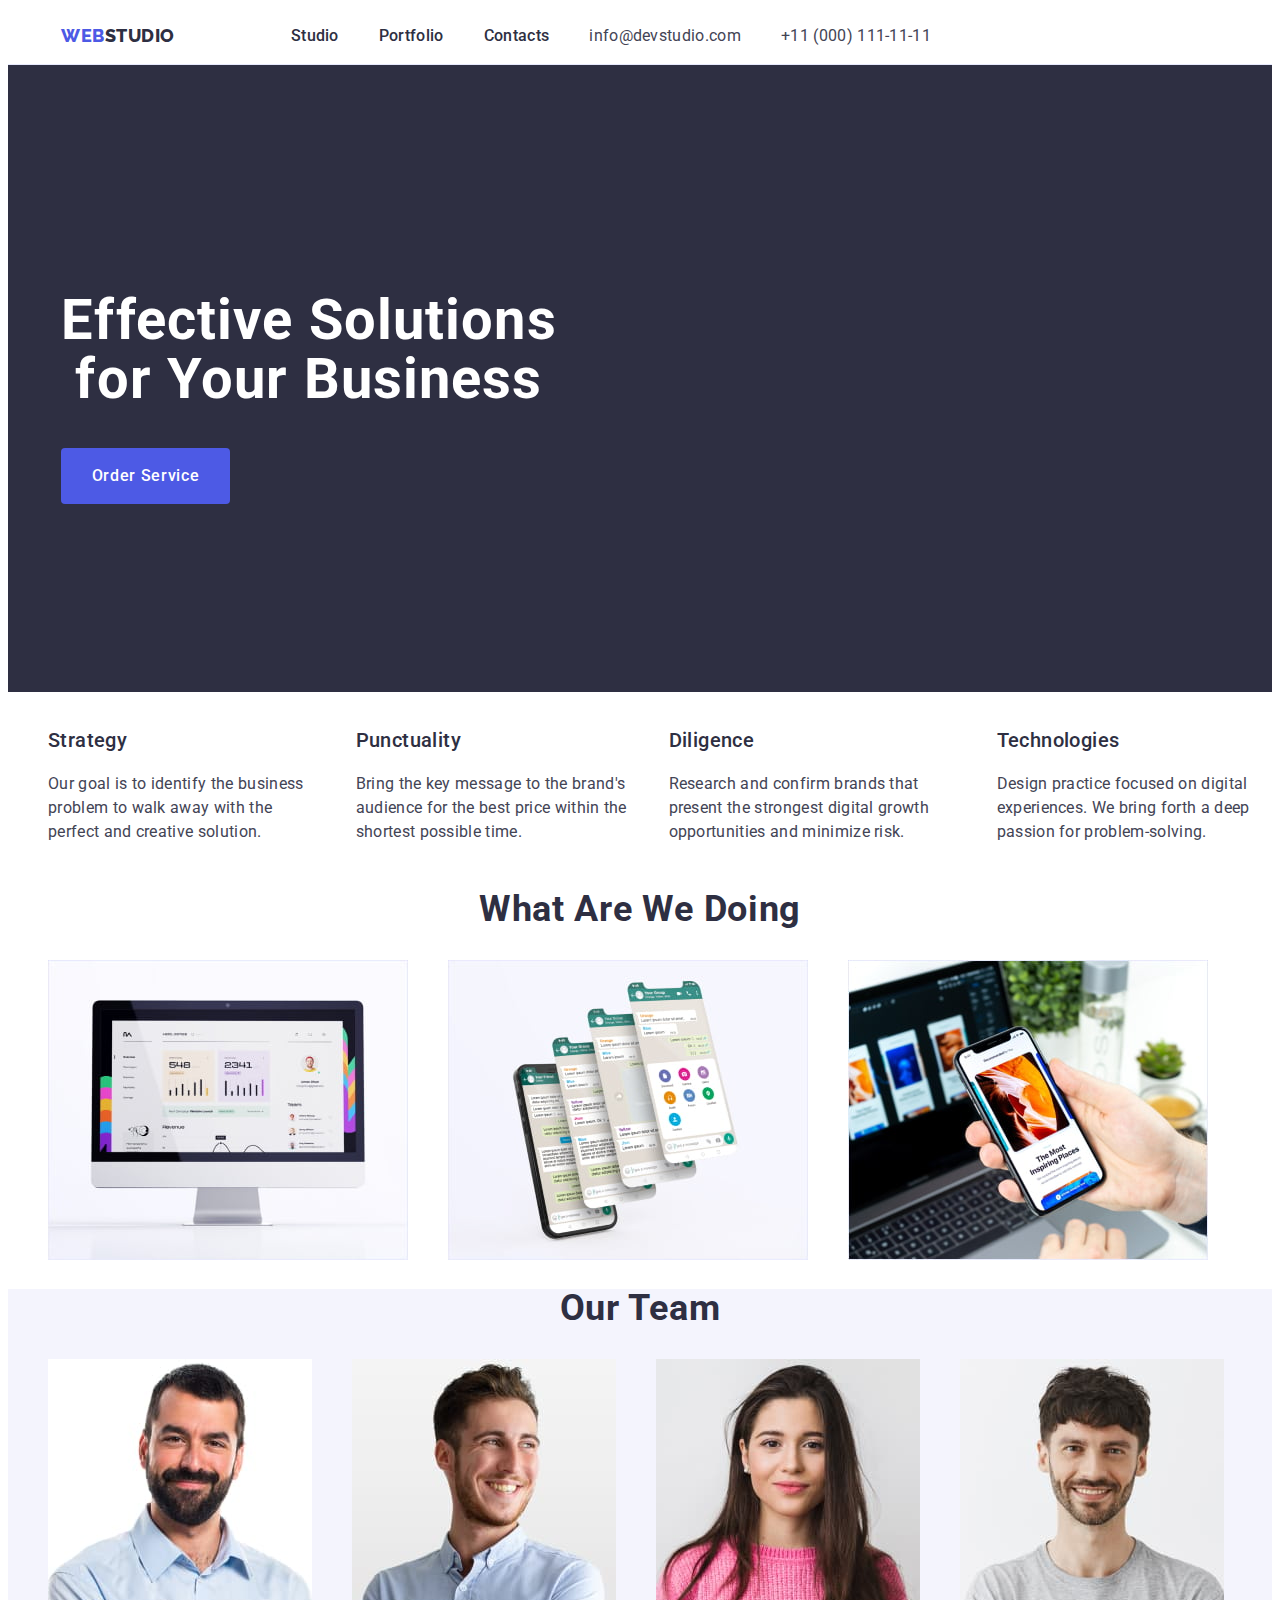
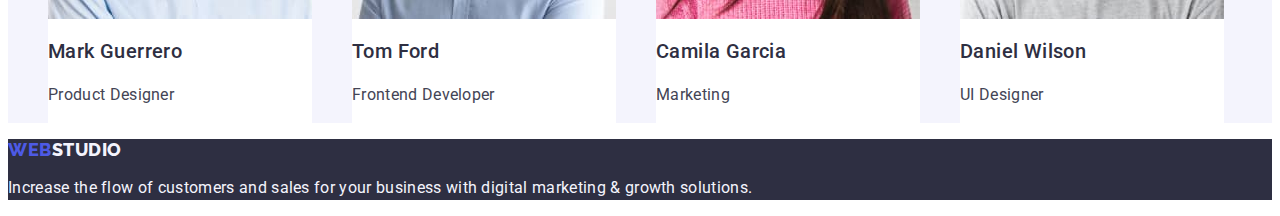
==== index.html @ 16bdab7f "styled hero section" ====
<!DOCTYPE html>
<html lang="en">
  <head>
    <meta charset="UTF-8" />
    <meta name="viewport" content="width=device-width, initial-scale=1.0" />
    <link rel="preconnect" href="https://fonts.googleapis.com" />
    <link rel="preconnect" href="https://fonts.gstatic.com" crossorigin />
    <link
      href="https://fonts.googleapis.com/css2?family=Raleway:wght@800&family=Roboto:wght@400;500;700&display=swap"
      rel="stylesheet"
    />
    <link
      rel="stylesheet"
      href="https://cdnjs.cloudflare.com/ajax/libs/modern-normalize/2.0.0/modern-normalize.min.css"
      integrity="sha512-4xo8blKMVCiXpTaLzQSLSw3KFOVPWhm/TRtuPVc4WG6kUgjH6J03IBuG7JZPkcWMxJ5huwaBpOpnwYElP/m6wg=="
      crossorigin="anonymous"
      referrerpolicy="no-referrer"
    />
    <link rel="stylesheet" href="./css/styles.css" />
    <title>WebStudio</title>
  </head>
  <body>
    <header class="header">
      <div class="nav-container container">
        <nav class="nav">
          <a class="logo link" href="./index.html"
            >Web<span class="logo-accent">Studio</span></a
          >
          <ul class="list">
            <li>
              <a class="link-nav link" href="./index.html">Studio</a>
            </li>
            <li>
              <a class="link-nav link" href="./portfolio.html">Portfolio</a>
            </li>
            <li>
              <a class="link-nav link" href="">Contacts</a>
            </li>
          </ul>
        </nav>
        <address class="contact">
          <ul class="list">
            <li>
              <a class="contacts link" href="mailto:info@devstudio.com"
                >info@devstudio.com</a
              >
            </li>
            <li>
              <a class="contacts link" href="tel:+110001111111"
                >+11 (000) 111-11-11</a
              >
            </li>
          </ul>
        </address>
      </div>
    </header>
    <main>
      <section class="hero">
        <div class="container">
          <h1 class="hero-title">Effective Solutions for Your Business</h1>
          <button type="button" class="btn">Order Service</button>
        </div>
      </section>
      <section>
        <h2 hidden>Features</h2>
        <ul class="list">
          <li>
            <h3 class="features-title">Strategy</h3>
            <p class="features-text">
              Our goal is to identify the business problem to walk away with the
              perfect and creative solution.
            </p>
          </li>
          <li>
            <h3 class="features-title">Punctuality</h3>
            <p class="features-text">
              Bring the key message to the brand's audience for the best price
              within the shortest possible time.
            </p>
          </li>
          <li>
            <h3 class="features-title">Diligence</h3>
            <p class="features-text">
              Research and confirm brands that present the strongest digital
              growth opportunities and minimize risk.
            </p>
          </li>
          <li>
            <h3 class="features-title">Technologies</h3>
            <p class="features-text">
              Design practice focused on digital experiences. We bring forth a
              deep passion for problem-solving.
            </p>
          </li>
        </ul>
      </section>
      <section>
        <h2 class="about-title">What are we doing</h2>
        <ul class="list">
          <li>
            <img
              src="./images/doings/img-1.jpg"
              alt="monitor"
              height="300"
              width="360"
            />
          </li>
          <li>
            <img
              src="./images/doings/img-2.jpg"
              alt="mobile phone and screens"
              height="300"
              width="360"
            />
          </li>
          <li>
            <img
              src="./images/doings/img-3.jpg"
              alt="mobile phone and laptop"
              height="300"
              width="360"
            />
          </li>
        </ul>
      </section>
      <section class="cards">
        <h2 class="team-title">Our Team</h2>
        <ul class="list">
          <li class="card">
            <img
              src="./images/team/team-card-1.jpg"
              alt="photo person 1"
              height="260"
              width="264"
            />
            <h3 class="card-title">Mark Guerrero</h3>
            <p class="card-text team">Product Designer</p>
          </li>
          <li class="card">
            <img
              src="./images/team/team-card-2.jpg"
              alt="photo person 2"
              height="260"
              width="264"
            />
            <h3 class="card-title">Tom Ford</h3>
            <p class="card-text team">Frontend Developer</p>
          </li>
          <li class="card">
            <img
              src="./images/team/team-card-3.jpg"
              alt="photo person 3"
              height="260"
              width="264"
            />
            <h3 class="card-title">Camila Garcia</h3>
            <p class="card-text team">Marketing</p>
          </li>
          <li class="card">
            <img
              src="./images/team/team-card-4.jpg"
              alt="photo person 4"
              height="260"
              width="264"
            />
            <h3 class="card-title">Daniel Wilson</h3>
            <p class="card-text team">UI Designer</p>
          </li>
        </ul>
      </section>
    </main>
    <footer class="foo">
      <a class="logo link" href="./index.html"
        >Web<span class="accent">Studio</span></a
      >
      <p class="foo-text">
        Increase the flow of customers and sales for your business with digital
        marketing & growth solutions.
      </p>
    </footer>
  </body>
</html>
---- css/styles.css ----
:root {
  /* Colors */
  --active-states-color: #4d5ae5;
  --pressed-state-color: #404bbf;
  --dark-color: #2e2f42;
  --success-color: #31d0aa;
  --text-color: #434455;
  --subtle-text-color: #8e8f99;
  --subtle-background-color: #e7e9fc;
  --light-background-color: #f4f4fd;
  --modal-color: #2e2f42;
  --hero-background-color: #2e2f42;
  --white-background-color: #ffffff;
  --modal-background-color: #fcfcfc;
}

body {
  font-family: "Roboto", sans-serif;
  color: var(--text-color);
  background-color: var(--white-background-color);
}

a {
  text-decoration: none;
  color: var(--text-color);
}

img {
  display: block;
}

.logo-accent {
  color: var(--hero-background-color);
}

address {
  font-style: normal;
}

address a:hover,
address a:focus {
  color: var(--active-states-color);
}

header nav .logo {
  text-transform: uppercase;
  color: var(--active-states-color);
  font-family: Raleway, sans-serif;
  font-size: 18px;
  font-weight: 800;
  line-height: 1.17;
  letter-spacing: 0.03em;
  margin-right: 76px;
}

.header {
  border-bottom: 1px solid var(--subtle-background-color);
}

.nav-container {
  display: flex;
}

.container {
  width: 1158px;
  margin: 0 auto;
  padding: 0 15px;
}

.nav {
  display: flex;
  align-items: center;
}

.list {
  list-style: none;
  display: flex;
  gap: 40px;
}

.link {
  text-decoration: none;
}

.link-nav {
  color: var(--dark-color);
  font-weight: 500;
  line-height: 1.5;
  letter-spacing: 0.02em;
  padding: 24px 0;
}

.link-nav:hover,
.link-nav:focus {
  color: var(--pressed-state-color);
}

.contacts {
  line-height: 1.5;
  letter-spacing: 0.02em;
  display: flex;
  gap: 40px;
}

.contacts:hover,
.contacts:focus {
  color: var(--pressed-state-color);
}

.hero {
  background-color: var(--dark-color);
  padding: 188px 0;
}

.hero-title {
  font-size: 56px;
  line-height: 1.07;
  text-align: center;
  letter-spacing: 0.02em;
  color: var(--white-background-color);
  max-width: 496px;
}

.btn {
  cursor: pointer;
  background-color: var(--active-states-color);
  font-family: "Roboto", sans-serif;
  font-weight: 500;
  font-size: 16px;
  letter-spacing: 0.04em;
  line-height: 1.5;
  color: var(--white-background-color);
  display: block;
  min-width: 169px;
  height: 56px;
  border: none;
  background-color: var(--active-states-color);
  border-radius: 4px;
}

.btn:hover,
.btn:focus {
  background-color: var(--pressed-state-color);
  color: var(--white-background-color);
}

.btn-secondary {
  font-family: "Roboto", sans-serif;
  font-weight: 500;
  font-size: 16px;
  line-height: 1.5;
  letter-spacing: 0.04em;
  color: var(--active-states-color);
  background-color: var(--light-background-color);
  cursor: pointer;
}
.btn-secondary:hover,
.btn-secondary:focus {
  background-color: var(--pressed-state-color);
  color: var(--white-background-color);
}

.features-title {
  font-weight: 500;
  font-size: 20px;
  line-height: 1.2;
  letter-spacing: 0.02em;
  color: var(--dark-color);
}

.features-text {
  line-height: 1.5;
  letter-spacing: 0.02em;
}

.about-title {
  font-size: 36px;
  line-height: 1.11;
  text-align: center;
  letter-spacing: 0.02em;
  text-transform: capitalize;
  color: var(--dark-color);
}

.cards {
  background-color: var(--light-background-color);
}

.team-title {
  font-size: 36px;
  line-height: 1.11;
  text-align: center;
  letter-spacing: 0.02em;
  text-transform: capitalize;
  color: var(--dark-color);
}

.card {
  background-color: var(--white-background-color);
}

.card-title {
  color: var(--dark-color);
  font-size: 20px;
  font-weight: 500;
  letter-spacing: 0.4px;
  line-height: 1.2;
}

.card-text {
  line-height: 1.2;
  letter-spacing: 0.02em;
}

.team {
  line-height: 1.5;
}

.foo {
  background-color: var(--dark-color);
}

footer a {
  font-family: "Raleway", sans-serif;
  font-weight: 800;
  font-size: 18px;
  line-height: 1.17;
  letter-spacing: 0.03em;
  color: var(--active-states-color);
  text-transform: uppercase;
}

.accent {
  color: var(--light-background-color);
}

.foo-text {
  line-height: 1.5;
  letter-spacing: 0.02em;
  color: var(--light-background-color);
}
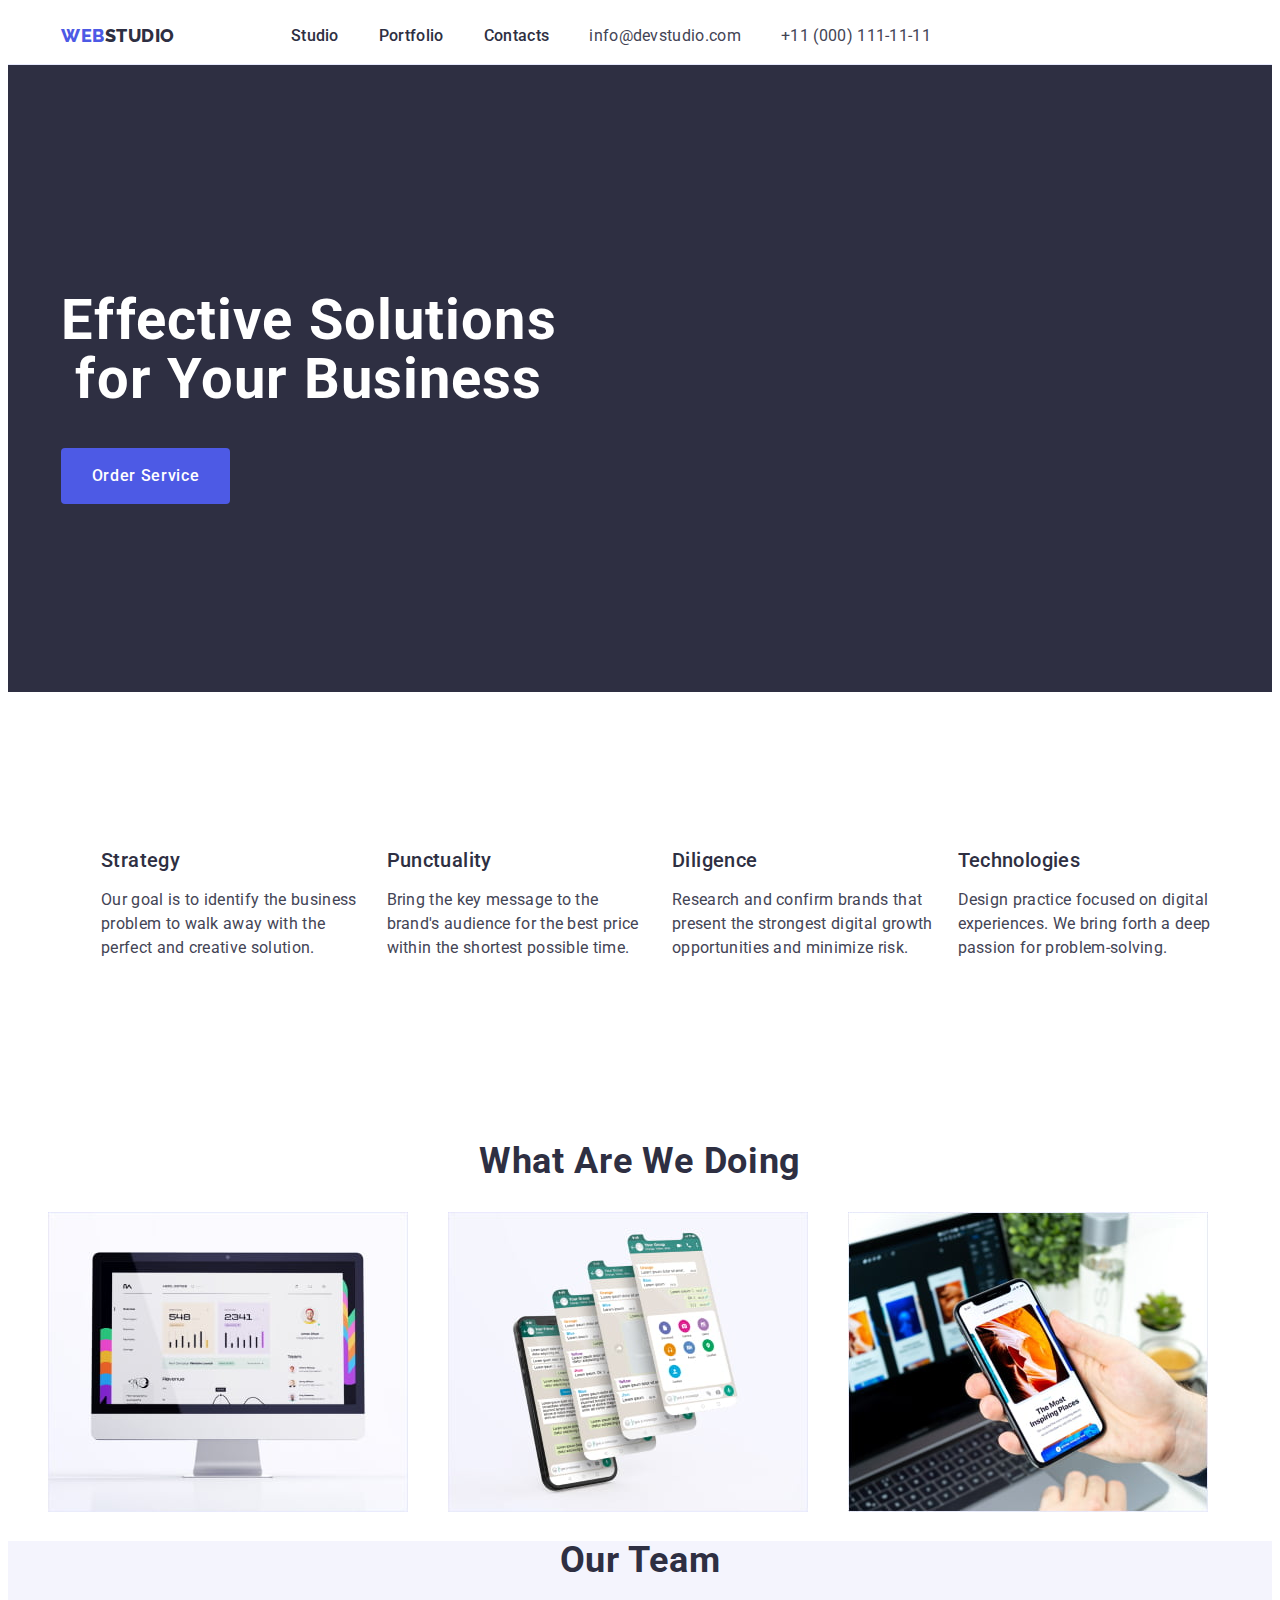
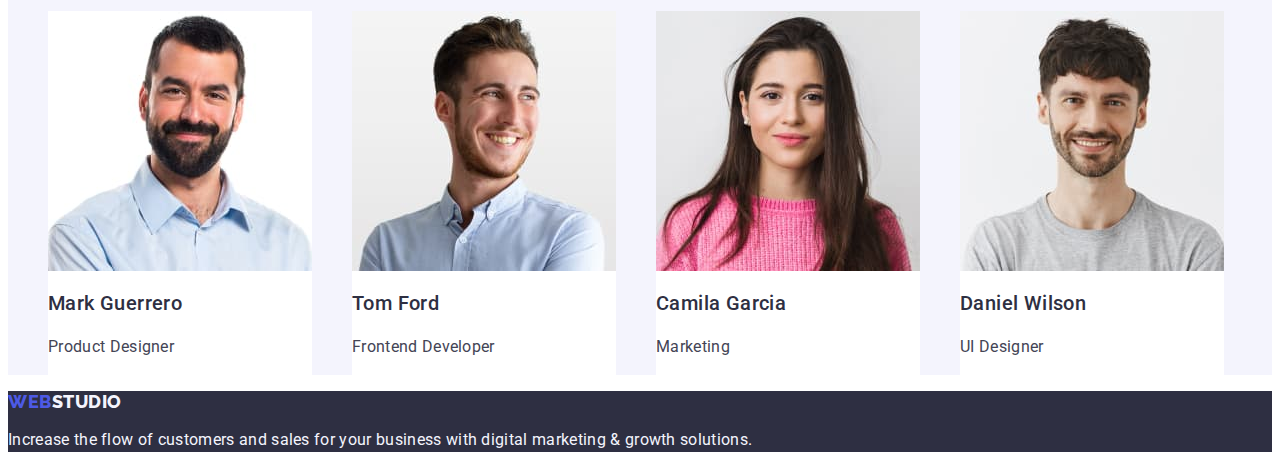
==== commit b4996daf: "styled features section" ====
--- a/index.html
+++ b/index.html
@@ -61,38 +61,40 @@
           <button type="button" class="btn">Order Service</button>
         </div>
       </section>
-      <section>
-        <h2 hidden>Features</h2>
-        <ul class="list">
-          <li>
-            <h3 class="features-title">Strategy</h3>
-            <p class="features-text">
-              Our goal is to identify the business problem to walk away with the
-              perfect and creative solution.
-            </p>
-          </li>
-          <li>
-            <h3 class="features-title">Punctuality</h3>
-            <p class="features-text">
-              Bring the key message to the brand's audience for the best price
-              within the shortest possible time.
-            </p>
-          </li>
-          <li>
-            <h3 class="features-title">Diligence</h3>
-            <p class="features-text">
-              Research and confirm brands that present the strongest digital
-              growth opportunities and minimize risk.
-            </p>
-          </li>
-          <li>
-            <h3 class="features-title">Technologies</h3>
-            <p class="features-text">
-              Design practice focused on digital experiences. We bring forth a
-              deep passion for problem-solving.
-            </p>
-          </li>
-        </ul>
+      <section class="features">
+        <div class="container">
+          <h2 class="visually-hidden">Features</h2>
+          <ul class="features-list list">
+            <li class="feature">
+              <h3 class="features-title">Strategy</h3>
+              <p class="features-text">
+                Our goal is to identify the business problem to walk away with
+                the perfect and creative solution.
+              </p>
+            </li>
+            <li class="feature">
+              <h3 class="features-title">Punctuality</h3>
+              <p class="features-text">
+                Bring the key message to the brand's audience for the best price
+                within the shortest possible time.
+              </p>
+            </li>
+            <li class="feature">
+              <h3 class="features-title">Diligence</h3>
+              <p class="features-text">
+                Research and confirm brands that present the strongest digital
+                growth opportunities and minimize risk.
+              </p>
+            </li>
+            <li class="feature">
+              <h3 class="features-title">Technologies</h3>
+              <p class="features-text">
+                Design practice focused on digital experiences. We bring forth a
+                deep passion for problem-solving.
+              </p>
+            </li>
+          </ul>
+        </div>
       </section>
       <section>
         <h2 class="about-title">What are we doing</h2>
--- a/css/styles.css
+++ b/css/styles.css
@@ -160,17 +160,43 @@
   color: var(--white-background-color);
 }
 
+.features {
+  padding: 120px 0;
+}
+
+.visually-hidden {
+  position: absolute;
+  width: 1px;
+  height: 1px;
+  margin: -1px;
+  border: 0;
+  padding: 0;
+  white-space: nowrap;
+  clip-path: inset(100%);
+  clip: rect(0 0 0 0);
+  overflow: hidden;
+}
+
 .features-title {
   font-weight: 500;
   font-size: 20px;
   line-height: 1.2;
   letter-spacing: 0.02em;
   color: var(--dark-color);
+  margin-bottom: 8px;
 }
 
 .features-text {
   line-height: 1.5;
   letter-spacing: 0.02em;
+}
+
+.features-list {
+  gap: 24px;
+}
+
+.feature {
+  width: calc((100% - 72px) / 4);
 }
 
 .about-title {
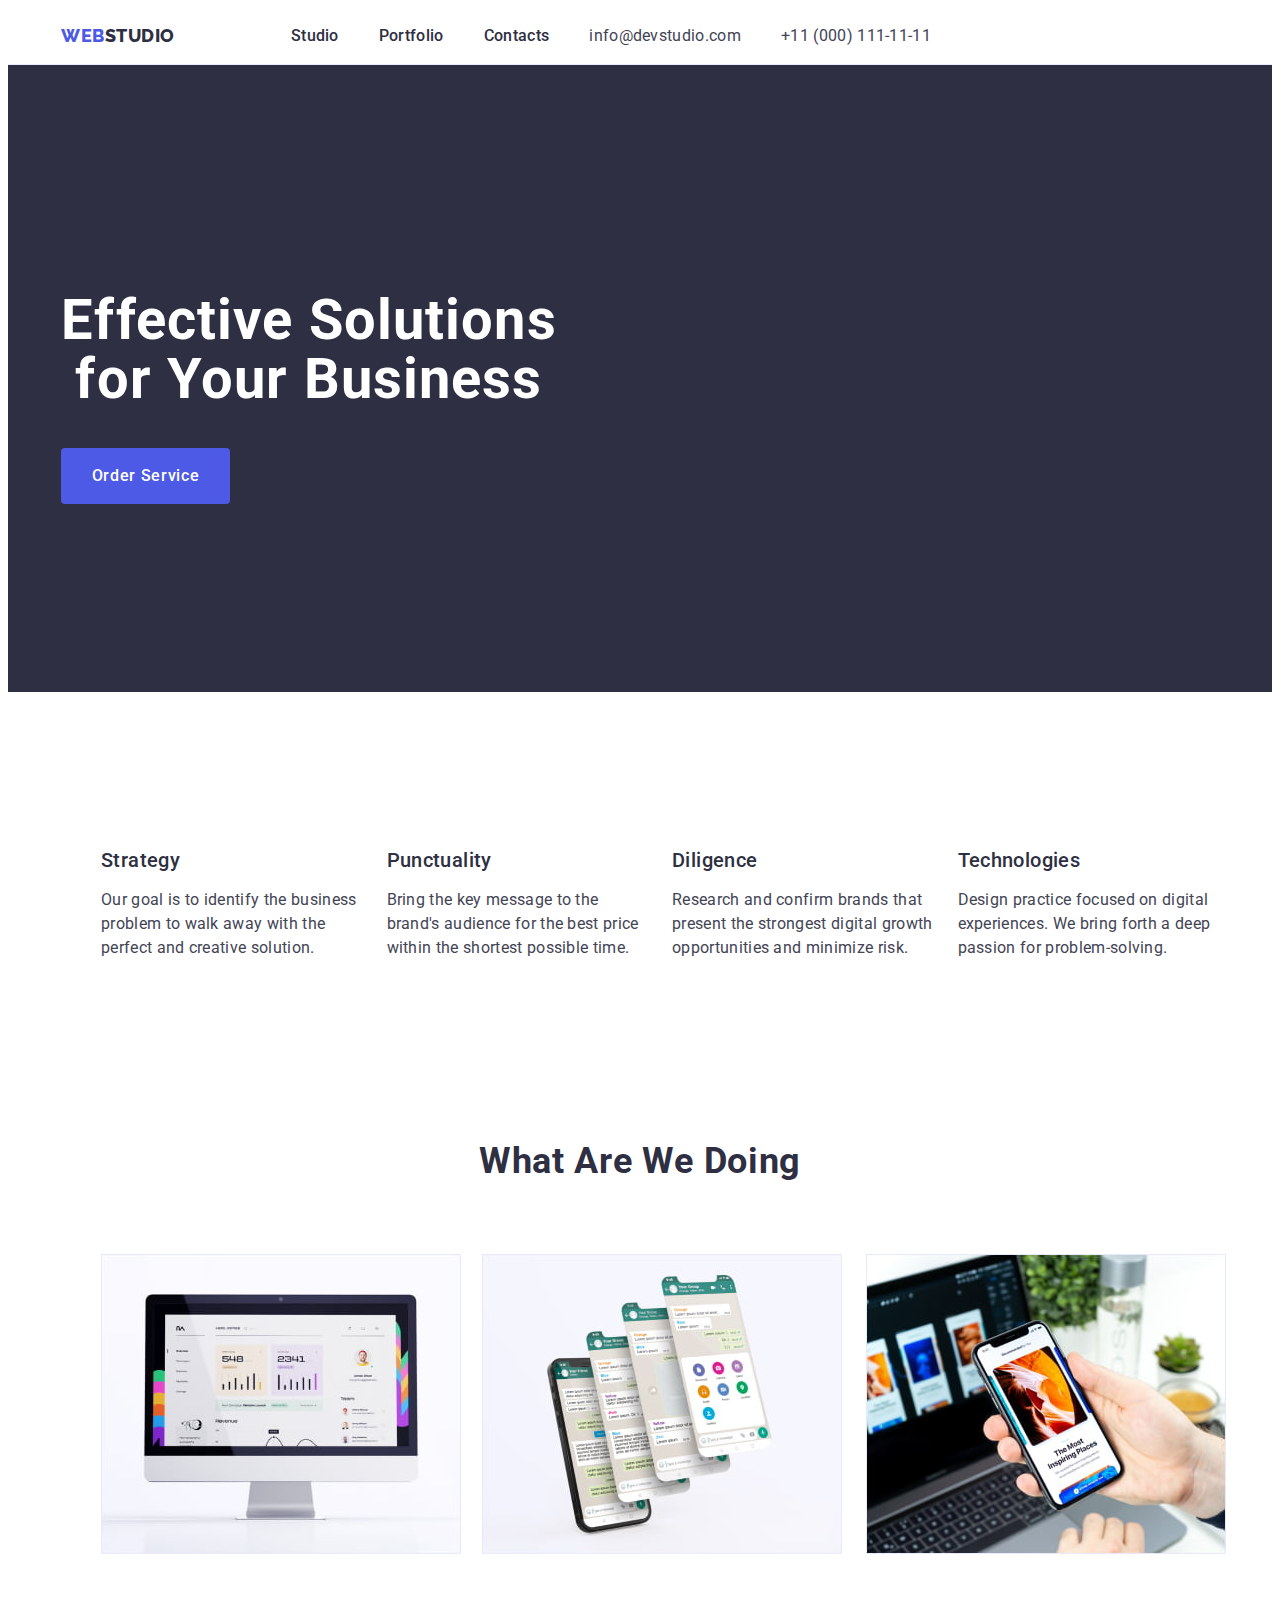
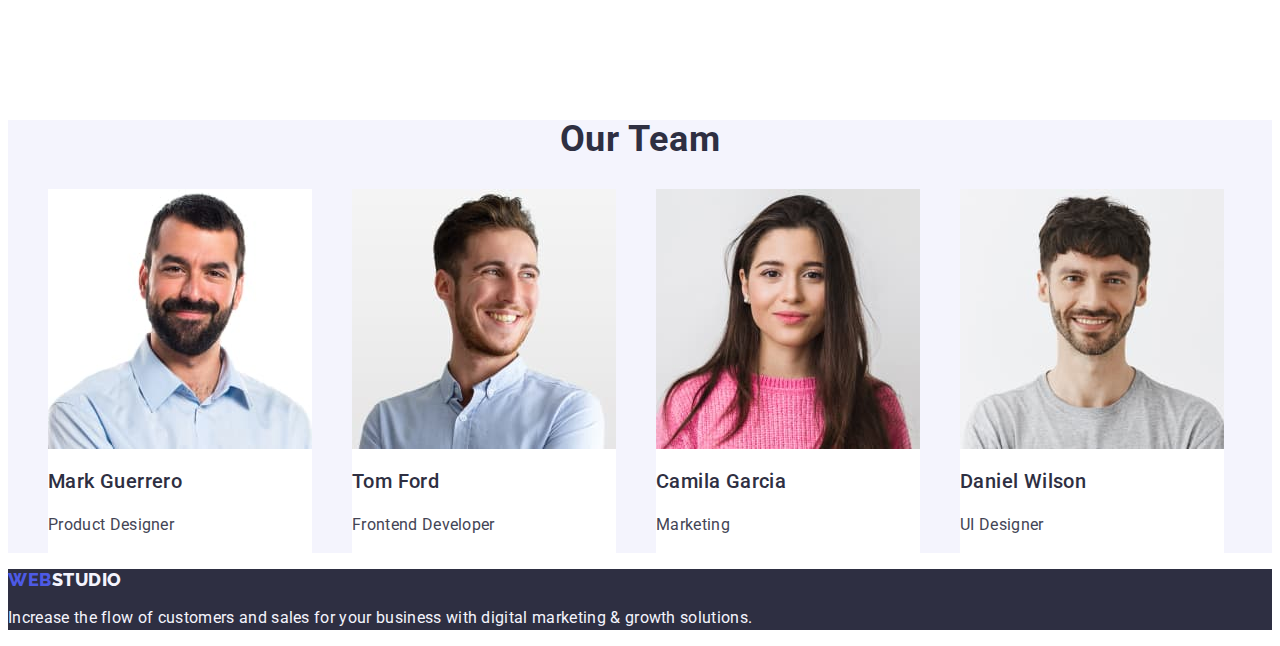
==== commit 85ea218d: "styled about section" ====
--- a/index.html
+++ b/index.html
@@ -96,34 +96,36 @@
           </ul>
         </div>
       </section>
-      <section>
-        <h2 class="about-title">What are we doing</h2>
-        <ul class="list">
-          <li>
-            <img
-              src="./images/doings/img-1.jpg"
-              alt="monitor"
-              height="300"
-              width="360"
-            />
-          </li>
-          <li>
-            <img
-              src="./images/doings/img-2.jpg"
-              alt="mobile phone and screens"
-              height="300"
-              width="360"
-            />
-          </li>
-          <li>
-            <img
-              src="./images/doings/img-3.jpg"
-              alt="mobile phone and laptop"
-              height="300"
-              width="360"
-            />
-          </li>
-        </ul>
+      <section class="about">
+        <div class="container">
+          <h2 class="about-title">What are we doing</h2>
+          <ul class="about-list list">
+            <li class="about-card">
+              <img
+                src="./images/doings/img-1.jpg"
+                alt="monitor"
+                height="300"
+                width="360"
+              />
+            </li>
+            <li>
+              <img
+                src="./images/doings/img-2.jpg"
+                alt="mobile phone and screens"
+                height="300"
+                width="360"
+              />
+            </li>
+            <li>
+              <img
+                src="./images/doings/img-3.jpg"
+                alt="mobile phone and laptop"
+                height="300"
+                width="360"
+              />
+            </li>
+          </ul>
+        </div>
       </section>
       <section class="cards">
         <h2 class="team-title">Our Team</h2>
--- a/css/styles.css
+++ b/css/styles.css
@@ -199,6 +199,10 @@
   width: calc((100% - 72px) / 4);
 }
 
+.about {
+  padding-bottom: 120px;
+}
+
 .about-title {
   font-size: 36px;
   line-height: 1.11;
@@ -206,6 +210,15 @@
   letter-spacing: 0.02em;
   text-transform: capitalize;
   color: var(--dark-color);
+  margin-bottom: 72px;
+}
+
+.about-list{
+  gap: 24px;
+}
+
+.about-card {
+  width: calc((100% - 48px) / 3);
 }
 
 .cards {
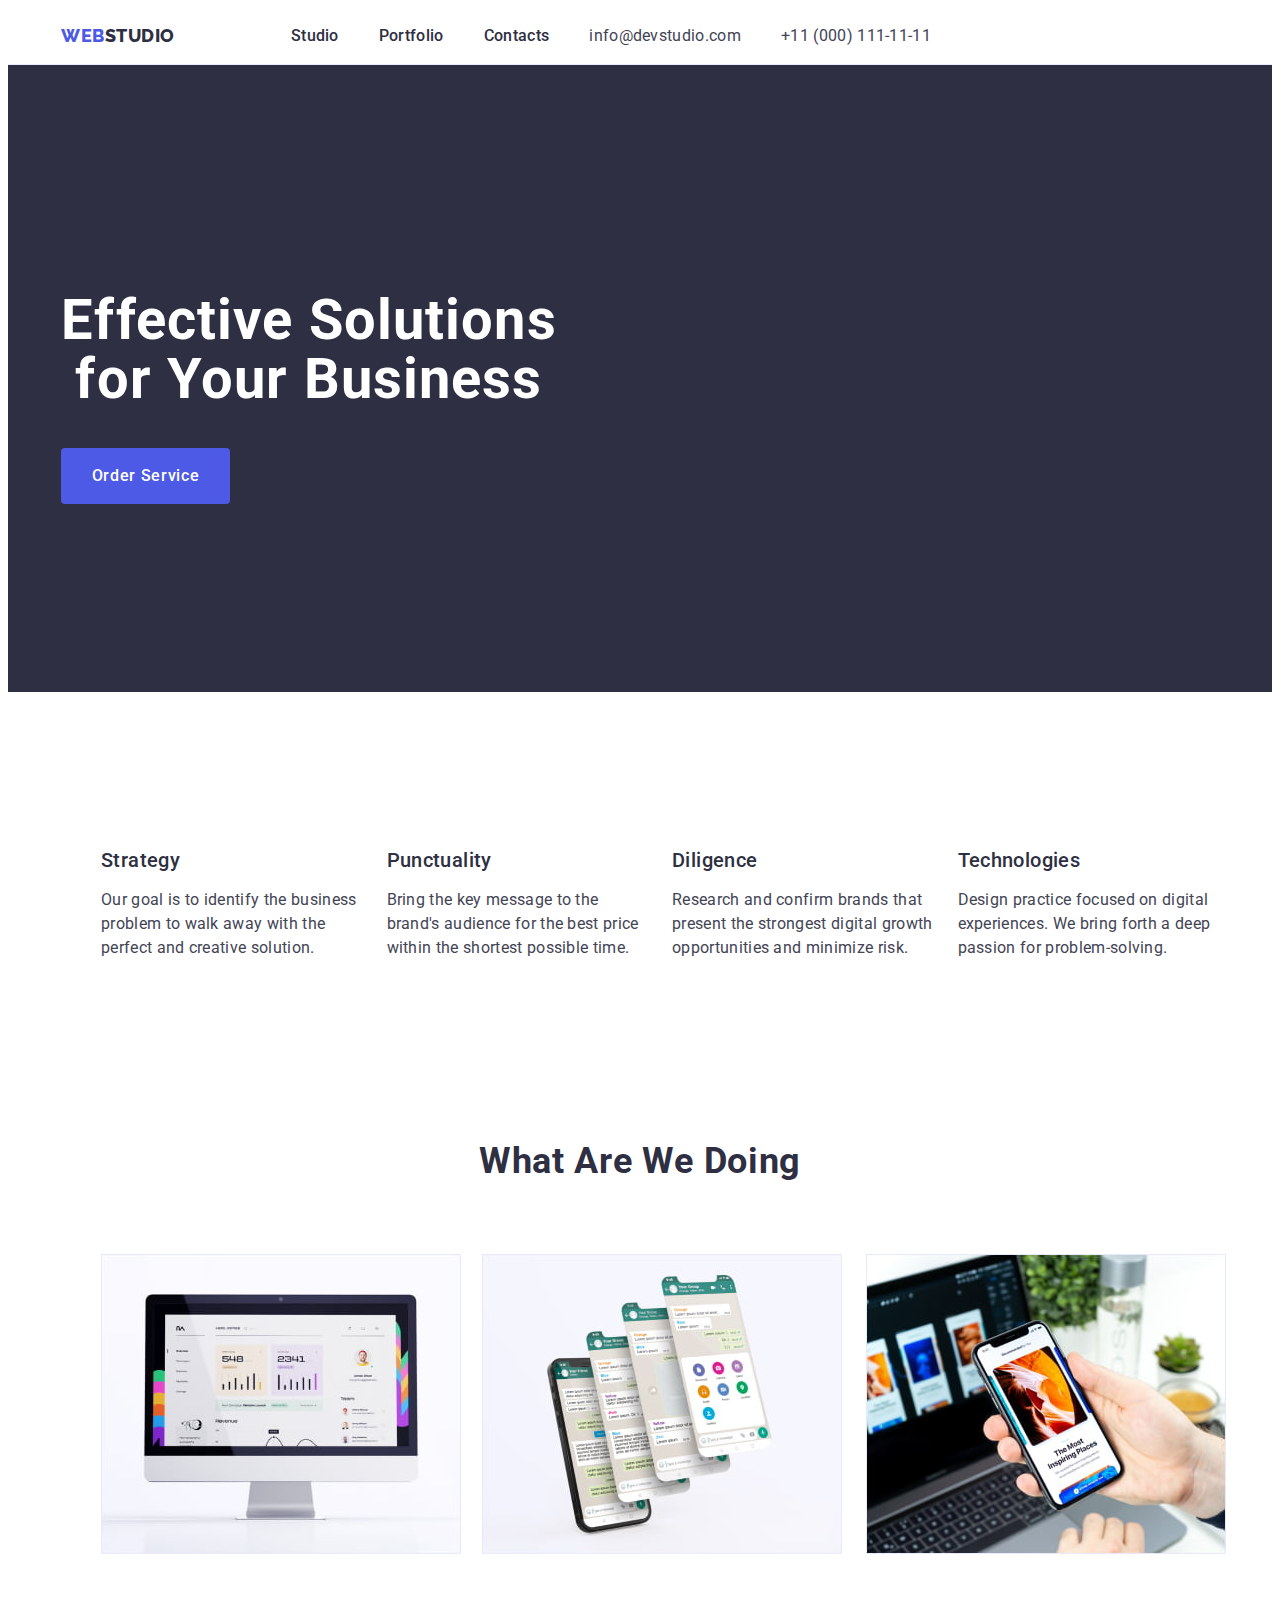
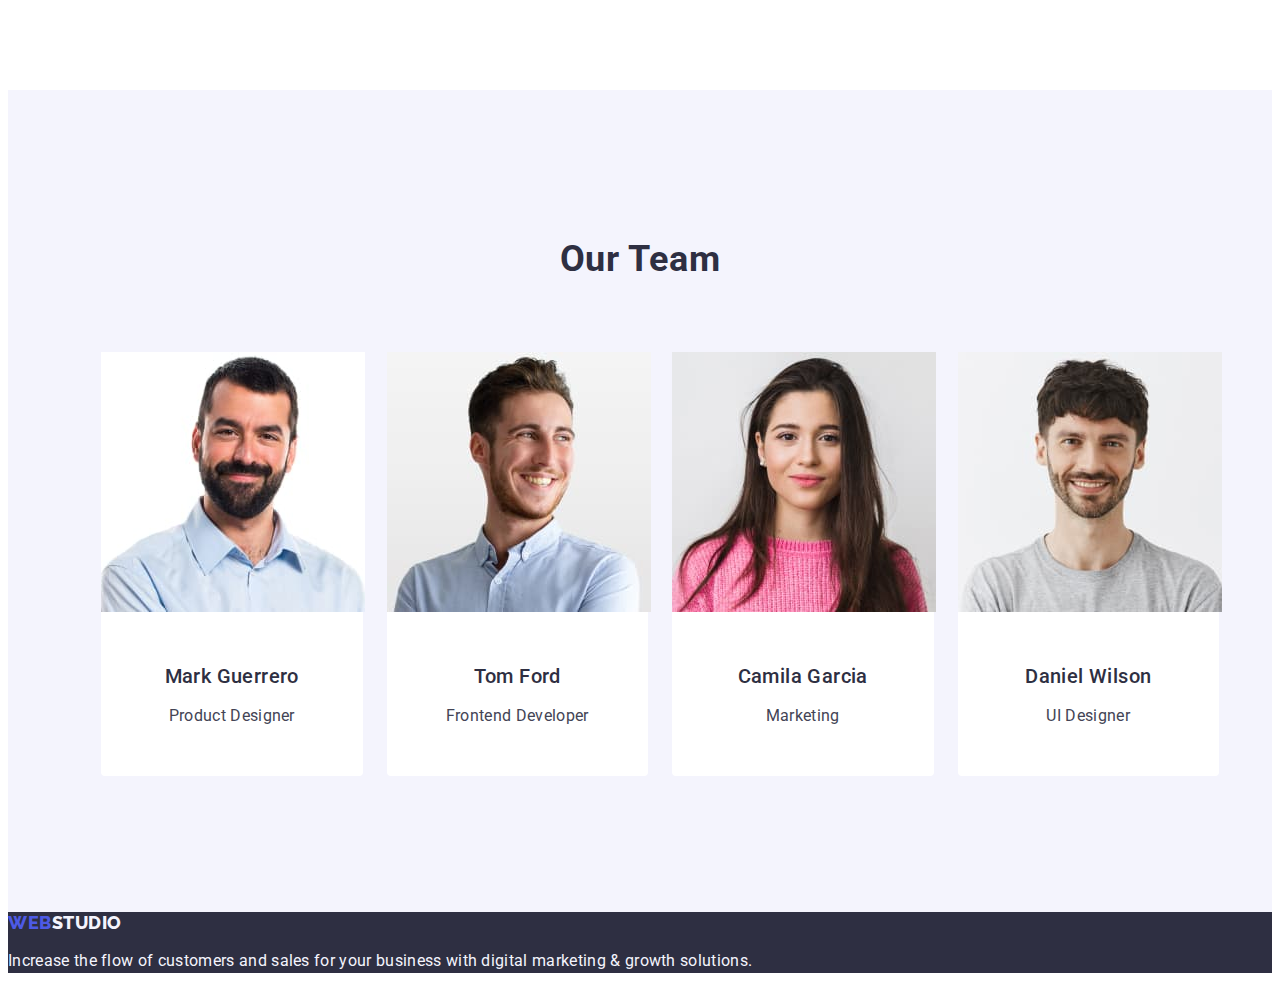
==== commit 3799ebb1: "styled team  section" ====
--- a/index.html
+++ b/index.html
@@ -128,49 +128,59 @@
         </div>
       </section>
       <section class="cards">
-        <h2 class="team-title">Our Team</h2>
-        <ul class="list">
-          <li class="card">
-            <img
-              src="./images/team/team-card-1.jpg"
-              alt="photo person 1"
-              height="260"
-              width="264"
-            />
-            <h3 class="card-title">Mark Guerrero</h3>
-            <p class="card-text team">Product Designer</p>
-          </li>
-          <li class="card">
-            <img
-              src="./images/team/team-card-2.jpg"
-              alt="photo person 2"
-              height="260"
-              width="264"
-            />
-            <h3 class="card-title">Tom Ford</h3>
-            <p class="card-text team">Frontend Developer</p>
-          </li>
-          <li class="card">
-            <img
-              src="./images/team/team-card-3.jpg"
-              alt="photo person 3"
-              height="260"
-              width="264"
-            />
-            <h3 class="card-title">Camila Garcia</h3>
-            <p class="card-text team">Marketing</p>
-          </li>
-          <li class="card">
-            <img
-              src="./images/team/team-card-4.jpg"
-              alt="photo person 4"
-              height="260"
-              width="264"
-            />
-            <h3 class="card-title">Daniel Wilson</h3>
-            <p class="card-text team">UI Designer</p>
-          </li>
-        </ul>
+        <div class="container">
+          <h2 class="team-title">Our Team</h2>
+          <ul class="team-list list">
+            <li class="card">
+              <img
+                src="./images/team/team-card-1.jpg"
+                alt="photo person 1"
+                height="260"
+                width="264"
+              />
+              <div class="card-data">
+                <h3 class="card-title">Mark Guerrero</h3>
+                <p class="card-text team">Product Designer</p>
+              </div>
+            </li>
+            <li class="card">
+              <img
+                src="./images/team/team-card-2.jpg"
+                alt="photo person 2"
+                height="260"
+                width="264"
+              />
+              <div class="card-data">
+                <h3 class="card-title">Tom Ford</h3>
+                <p class="card-text team">Frontend Developer</p>
+              </div>
+            </li>
+            <li class="card">
+              <img
+                src="./images/team/team-card-3.jpg"
+                alt="photo person 3"
+                height="260"
+                width="264"
+              />
+              <div class="card-data">
+                <h3 class="card-title">Camila Garcia</h3>
+                <p class="card-text team">Marketing</p>
+              </div>
+            </li>
+            <li class="card">
+              <img
+                src="./images/team/team-card-4.jpg"
+                alt="photo person 4"
+                height="260"
+                width="264"
+              />
+              <div class="card-data">
+                <h3 class="card-title">Daniel Wilson</h3>
+                <p class="card-text team">UI Designer</p>
+              </div>
+            </li>
+          </ul>
+        </div>
       </section>
     </main>
     <footer class="foo">
--- a/css/styles.css
+++ b/css/styles.css
@@ -213,7 +213,7 @@
   margin-bottom: 72px;
 }
 
-.about-list{
+.about-list {
   gap: 24px;
 }
 
@@ -223,6 +223,7 @@
 
 .cards {
   background-color: var(--light-background-color);
+  padding: 120px 0;
 }
 
 .team-title {
@@ -232,10 +233,21 @@
   letter-spacing: 0.02em;
   text-transform: capitalize;
   color: var(--dark-color);
+  margin-bottom: 72px;
+}
+
+.team-list {
+  gap: 24px;
 }
 
 .card {
   background-color: var(--white-background-color);
+  width: calc((100% - 72px) / 4);
+  border-radius: 0px 0px 4px 4px;
+}
+
+.card-data {
+  padding: 32px 0;
 }
 
 .card-title {
@@ -244,11 +256,14 @@
   font-weight: 500;
   letter-spacing: 0.4px;
   line-height: 1.2;
+  text-align: center;
+  margin-bottom: 8px;
 }
 
 .card-text {
   line-height: 1.2;
   letter-spacing: 0.02em;
+  text-align: center;
 }
 
 .team {
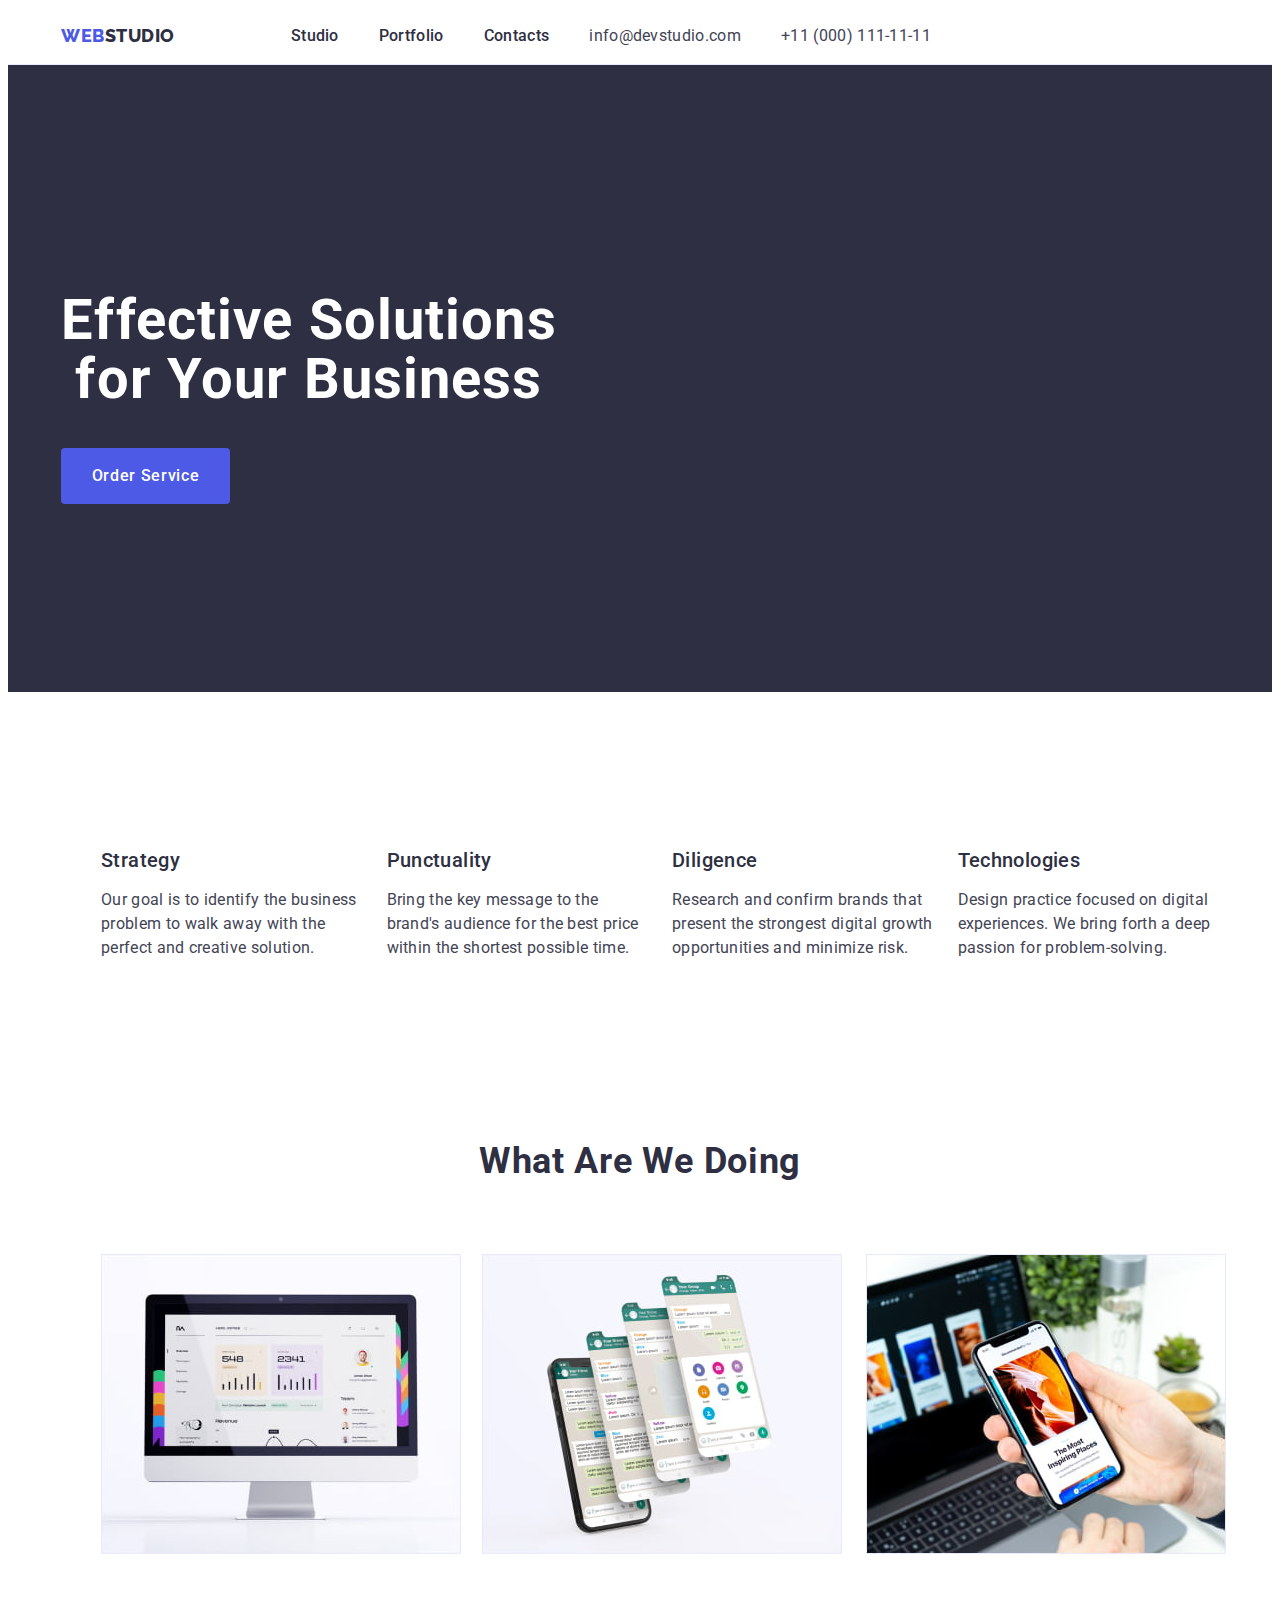
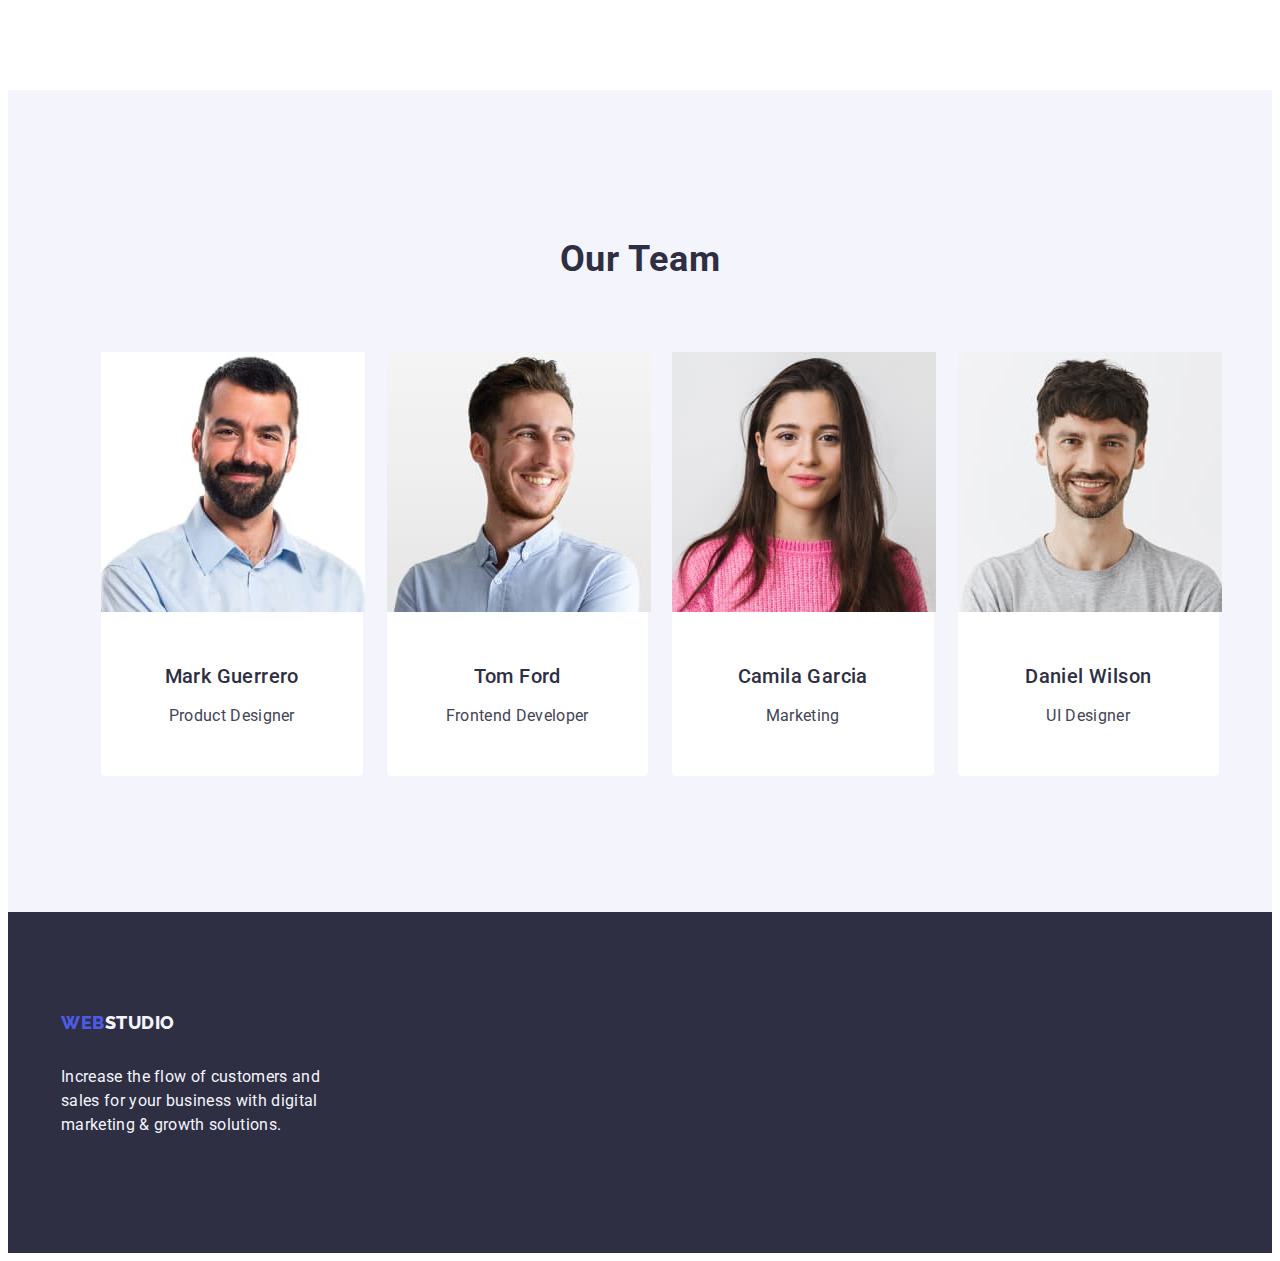
==== commit 26db2fa5: "styled footer" ====
--- a/index.html
+++ b/index.html
@@ -184,13 +184,15 @@
       </section>
     </main>
     <footer class="foo">
-      <a class="logo link" href="./index.html"
-        >Web<span class="accent">Studio</span></a
-      >
-      <p class="foo-text">
-        Increase the flow of customers and sales for your business with digital
-        marketing & growth solutions.
-      </p>
+      <div class="container">
+        <a class="logo link" href="./index.html"
+          >Web<span class="accent">Studio</span></a
+        >
+        <p class="foo-text">
+          Increase the flow of customers and sales for your business with
+          digital marketing & growth solutions.
+        </p>
+      </div>
     </footer>
   </body>
 </html>
--- a/css/styles.css
+++ b/css/styles.css
@@ -272,6 +272,7 @@
 
 .foo {
   background-color: var(--dark-color);
+  padding: 100px 0;
 }
 
 footer a {
@@ -282,6 +283,8 @@
   letter-spacing: 0.03em;
   color: var(--active-states-color);
   text-transform: uppercase;
+  display: inline-block;
+  margin-bottom: 16px;
 }
 
 .accent {
@@ -292,4 +295,5 @@
   line-height: 1.5;
   letter-spacing: 0.02em;
   color: var(--light-background-color);
-}
+  max-width: 264px;
+}
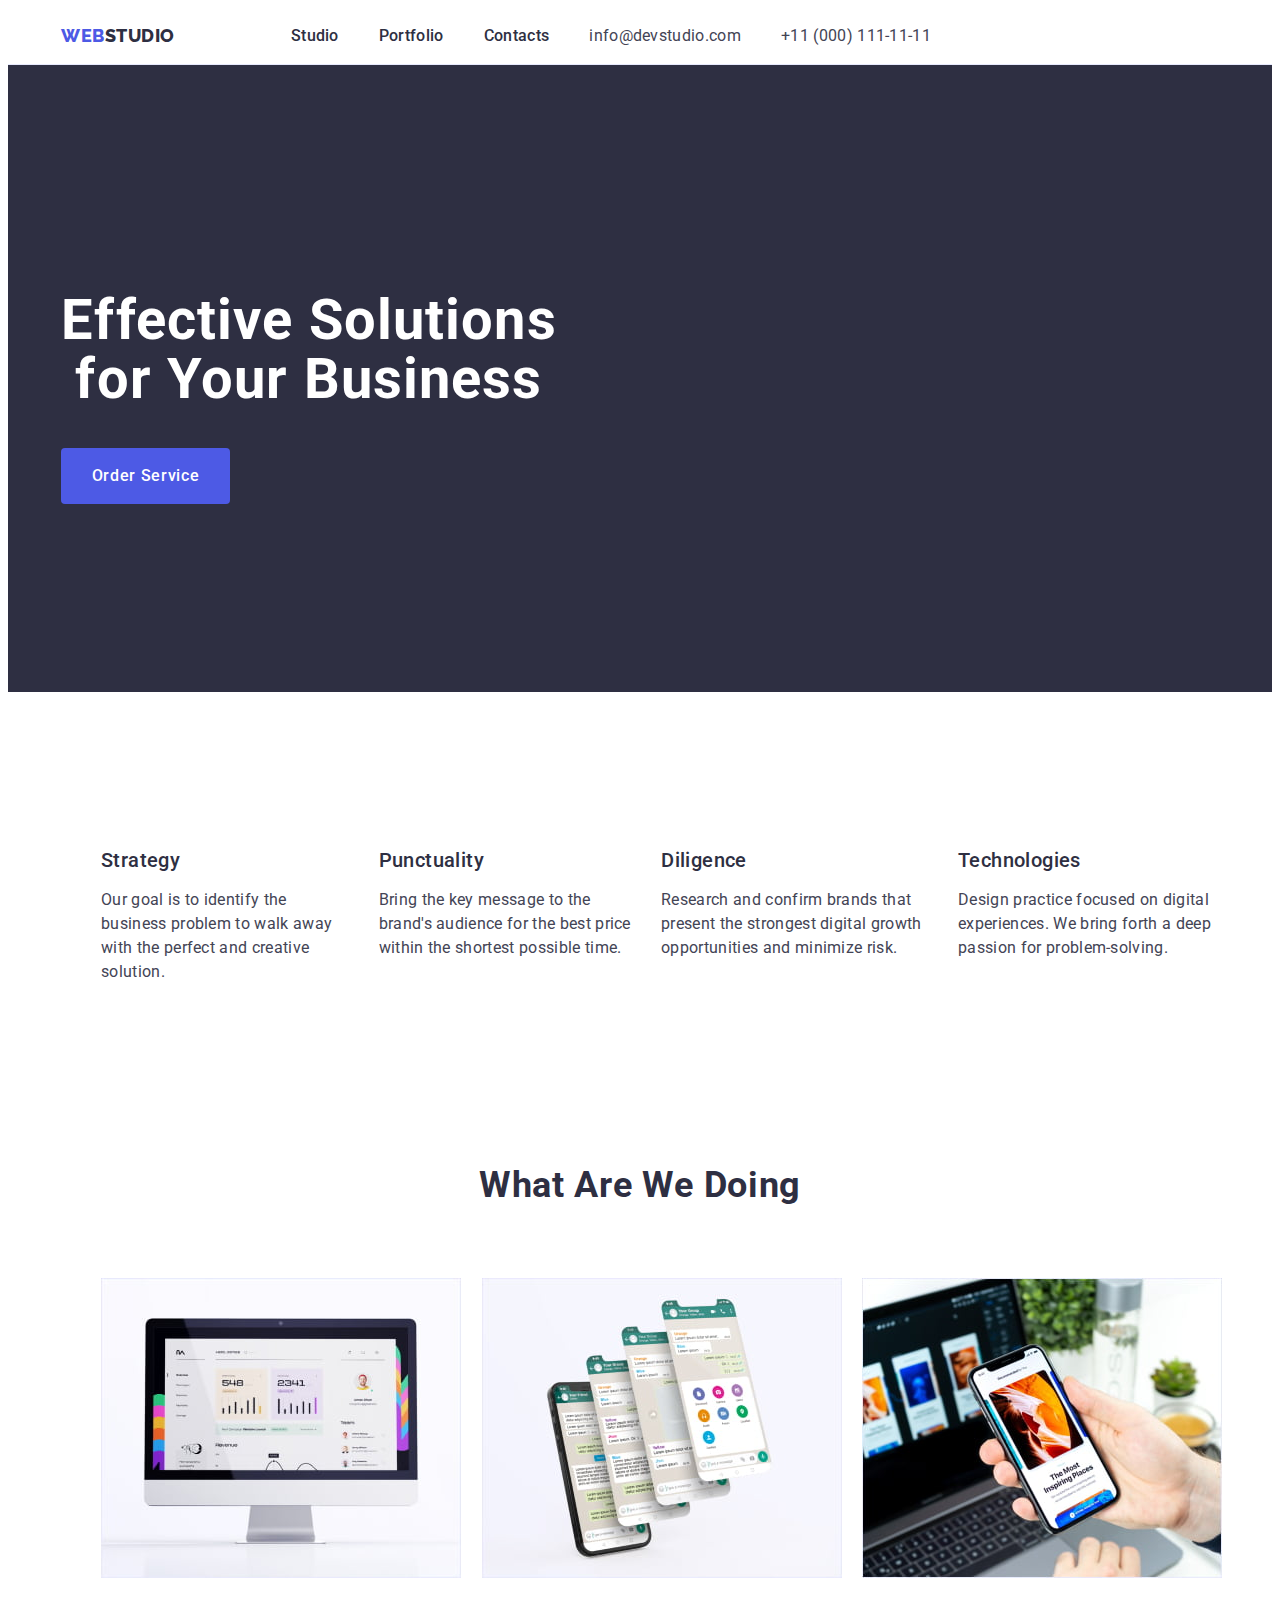
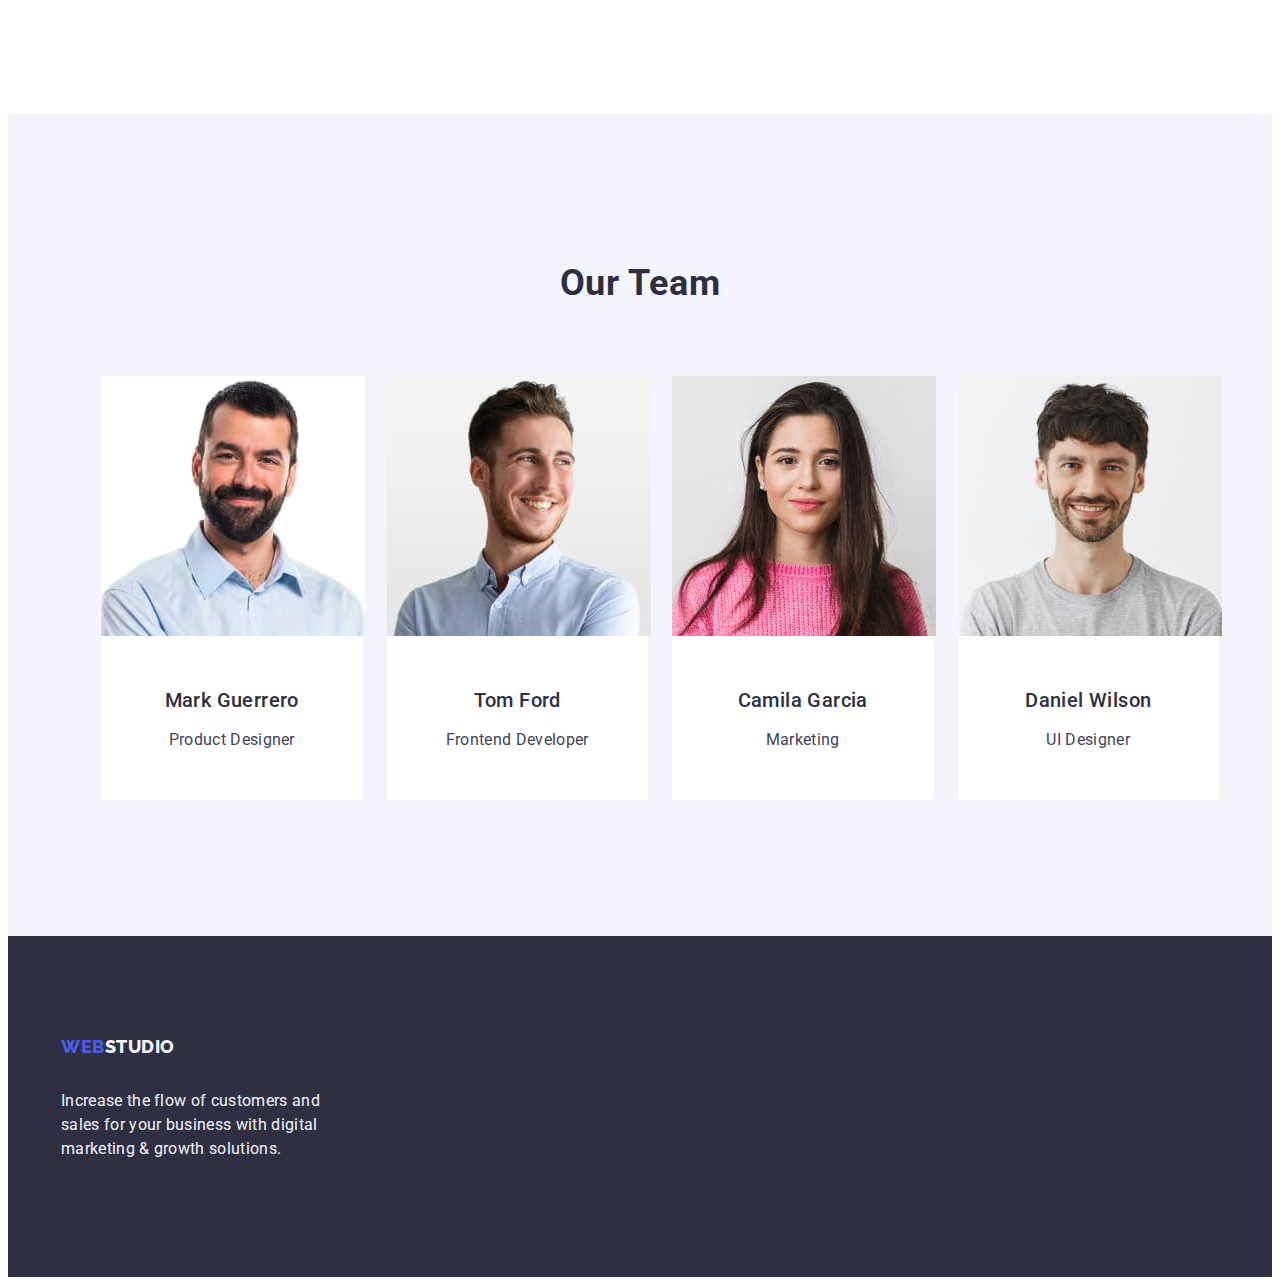
==== commit f51f6a50: "fixed some classes" ====
--- a/index.html
+++ b/index.html
@@ -108,7 +108,7 @@
                 width="360"
               />
             </li>
-            <li>
+            <li class="about-card">
               <img
                 src="./images/doings/img-2.jpg"
                 alt="mobile phone and screens"
@@ -116,7 +116,7 @@
                 width="360"
               />
             </li>
-            <li>
+            <li class="about-card">
               <img
                 src="./images/doings/img-3.jpg"
                 alt="mobile phone and laptop"
--- a/css/styles.css
+++ b/css/styles.css
@@ -153,11 +153,15 @@
   color: var(--active-states-color);
   background-color: var(--light-background-color);
   cursor: pointer;
+  padding: 12px 24px;
+  border: 1px solid var(--subtle-background-color);
+  border-radius: 4px;
 }
 .btn-secondary:hover,
 .btn-secondary:focus {
   background-color: var(--pressed-state-color);
   color: var(--white-background-color);
+  border: 1px solid transparent;
 }
 
 .features {
@@ -196,7 +200,7 @@
 }
 
 .feature {
-  width: calc((100% - 72px) / 4);
+  width: calc((100%-72px) / 4);
 }
 
 .about {
@@ -297,3 +301,30 @@
   color: var(--light-background-color);
   max-width: 264px;
 }
+
+.portfolio {
+  padding-top: 96px;
+  padding-bottom: 120px;
+}
+
+.btn-list {
+  justify-content: center;
+  gap: 24px;
+  margin-bottom: 72px;
+}
+
+.portfolio-list {
+  flex-wrap: wrap;
+  column-gap: 24px;
+  row-gap: 48px;
+}
+
+.portfolio-card {
+  width: calc((100% - 48px) / 3);
+}
+
+.portfolio-data {
+  padding: 32px 16px;
+  border: 1px solid var(--subtle-background-color);
+  border-top: none;
+}
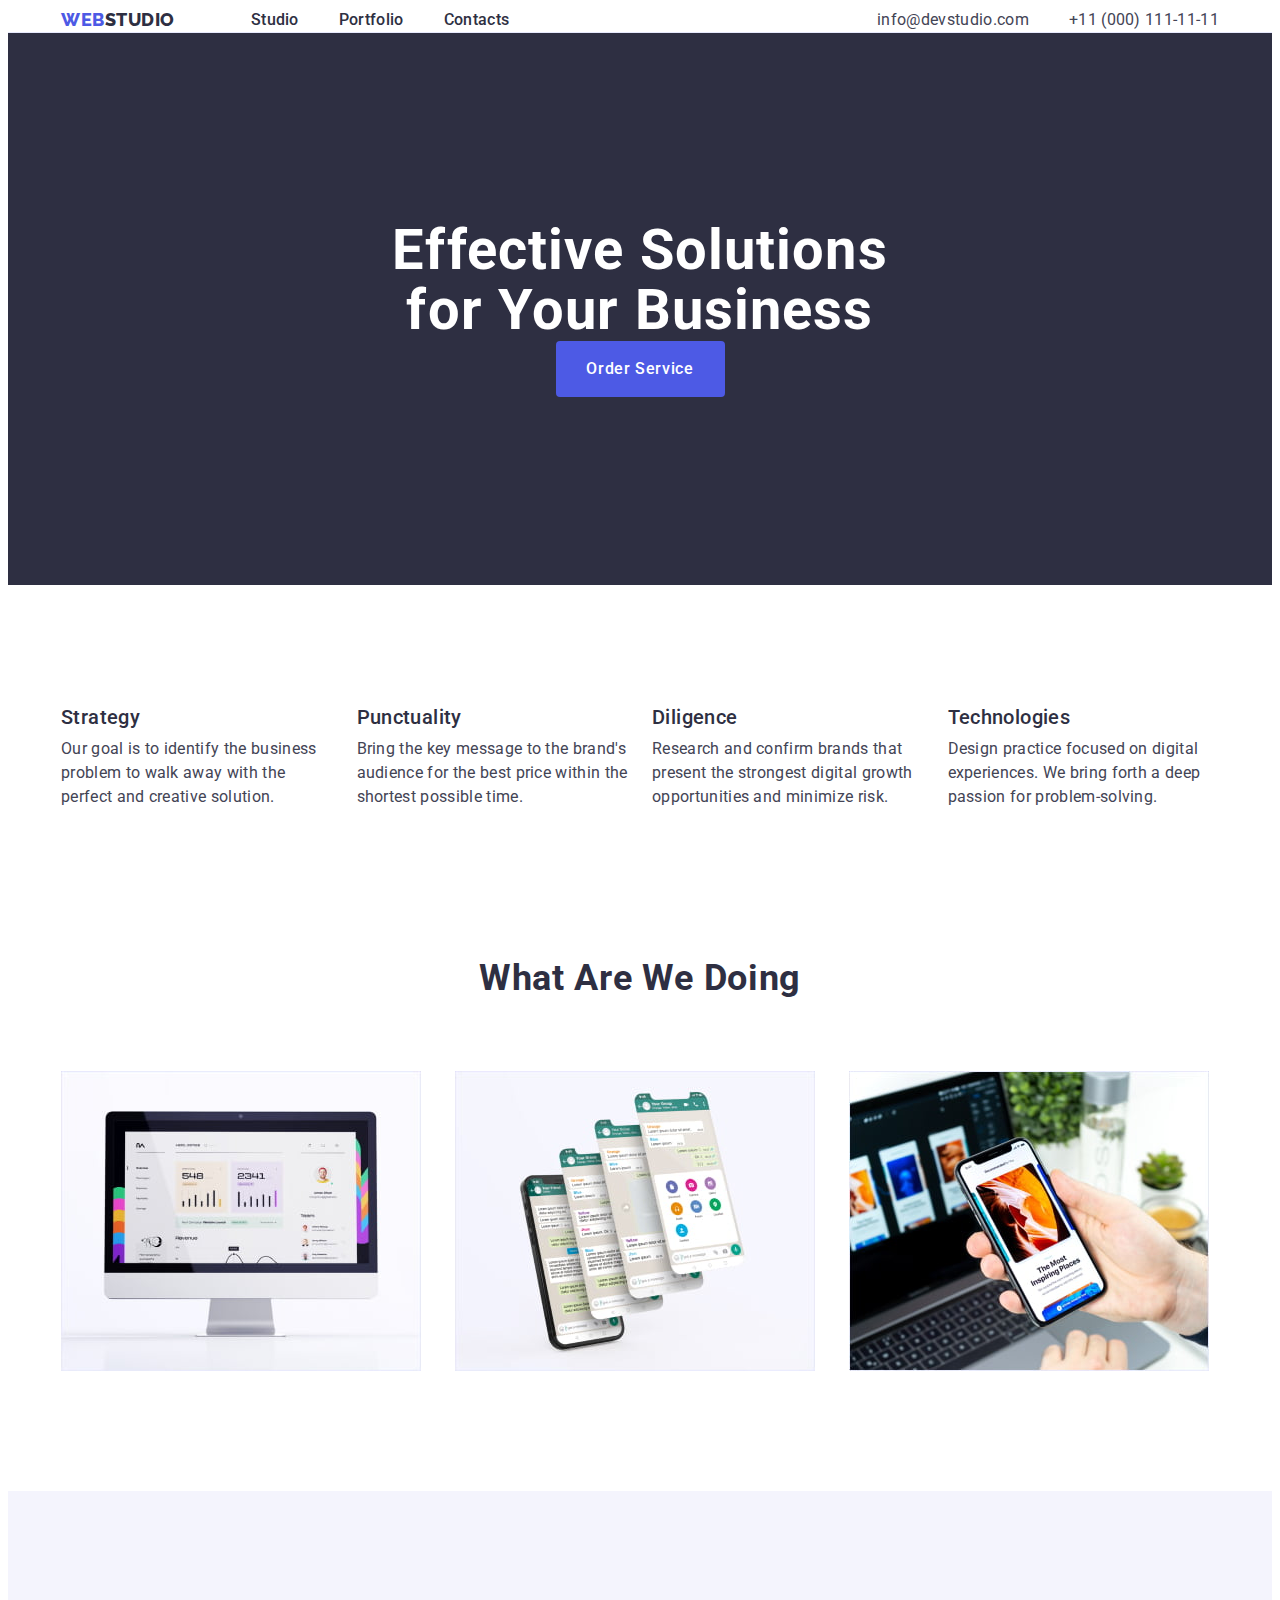
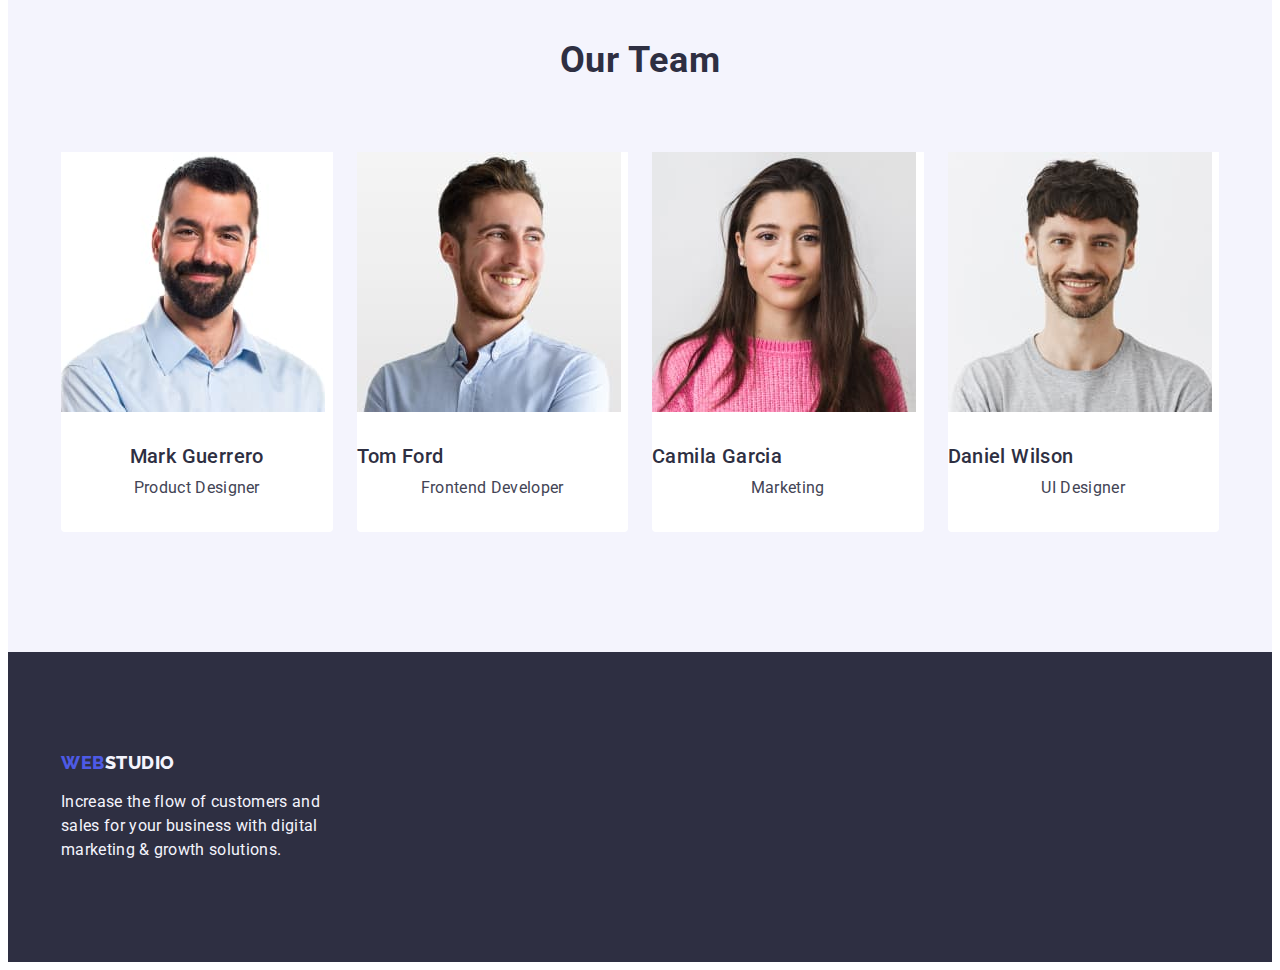
==== commit 624942e6: "fixed after mentor's check" ====
--- a/index.html
+++ b/index.html
@@ -139,7 +139,7 @@
                 width="264"
               />
               <div class="card-data">
-                <h3 class="card-title">Mark Guerrero</h3>
+                <h3 class="card-title team-name">Mark Guerrero</h3>
                 <p class="card-text team">Product Designer</p>
               </div>
             </li>
--- a/css/styles.css
+++ b/css/styles.css
@@ -20,6 +20,23 @@
   background-color: var(--white-background-color);
 }
 
+h1,
+h1,
+h3,
+h3,
+h4,
+h4,
+h5,
+h5,
+p {
+  margin: 0;
+}
+
+ul,
+ol {
+  margin: 0;
+}
+
 a {
   text-decoration: none;
   color: var(--text-color);
@@ -35,6 +52,7 @@
 
 address {
   font-style: normal;
+  margin-left: auto;
 }
 
 address a:hover,
@@ -73,6 +91,9 @@
 }
 
 .list {
+  margin-right: o;
+  margin-left: 0;
+  padding-left: 0;
   list-style: none;
   display: flex;
   gap: 40px;
@@ -119,9 +140,13 @@
   letter-spacing: 0.02em;
   color: var(--white-background-color);
   max-width: 496px;
+  margin-right: auto;
+  margin-left: auto;
 }
 
 .btn {
+  margin-right: auto;
+  margin-left: auto;
   cursor: pointer;
   background-color: var(--active-states-color);
   font-family: "Roboto", sans-serif;
@@ -200,7 +225,7 @@
 }
 
 .feature {
-  width: calc((100%-72px) / 4);
+  width: calc((100% - 72px) / 4);
 }
 
 .about {
@@ -260,18 +285,21 @@
   font-weight: 500;
   letter-spacing: 0.4px;
   line-height: 1.2;
-  text-align: center;
   margin-bottom: 8px;
 }
 
 .card-text {
   line-height: 1.2;
   letter-spacing: 0.02em;
+}
+
+.team-name {
   text-align: center;
 }
 
 .team {
   line-height: 1.5;
+  text-align: center;
 }
 
 .foo {
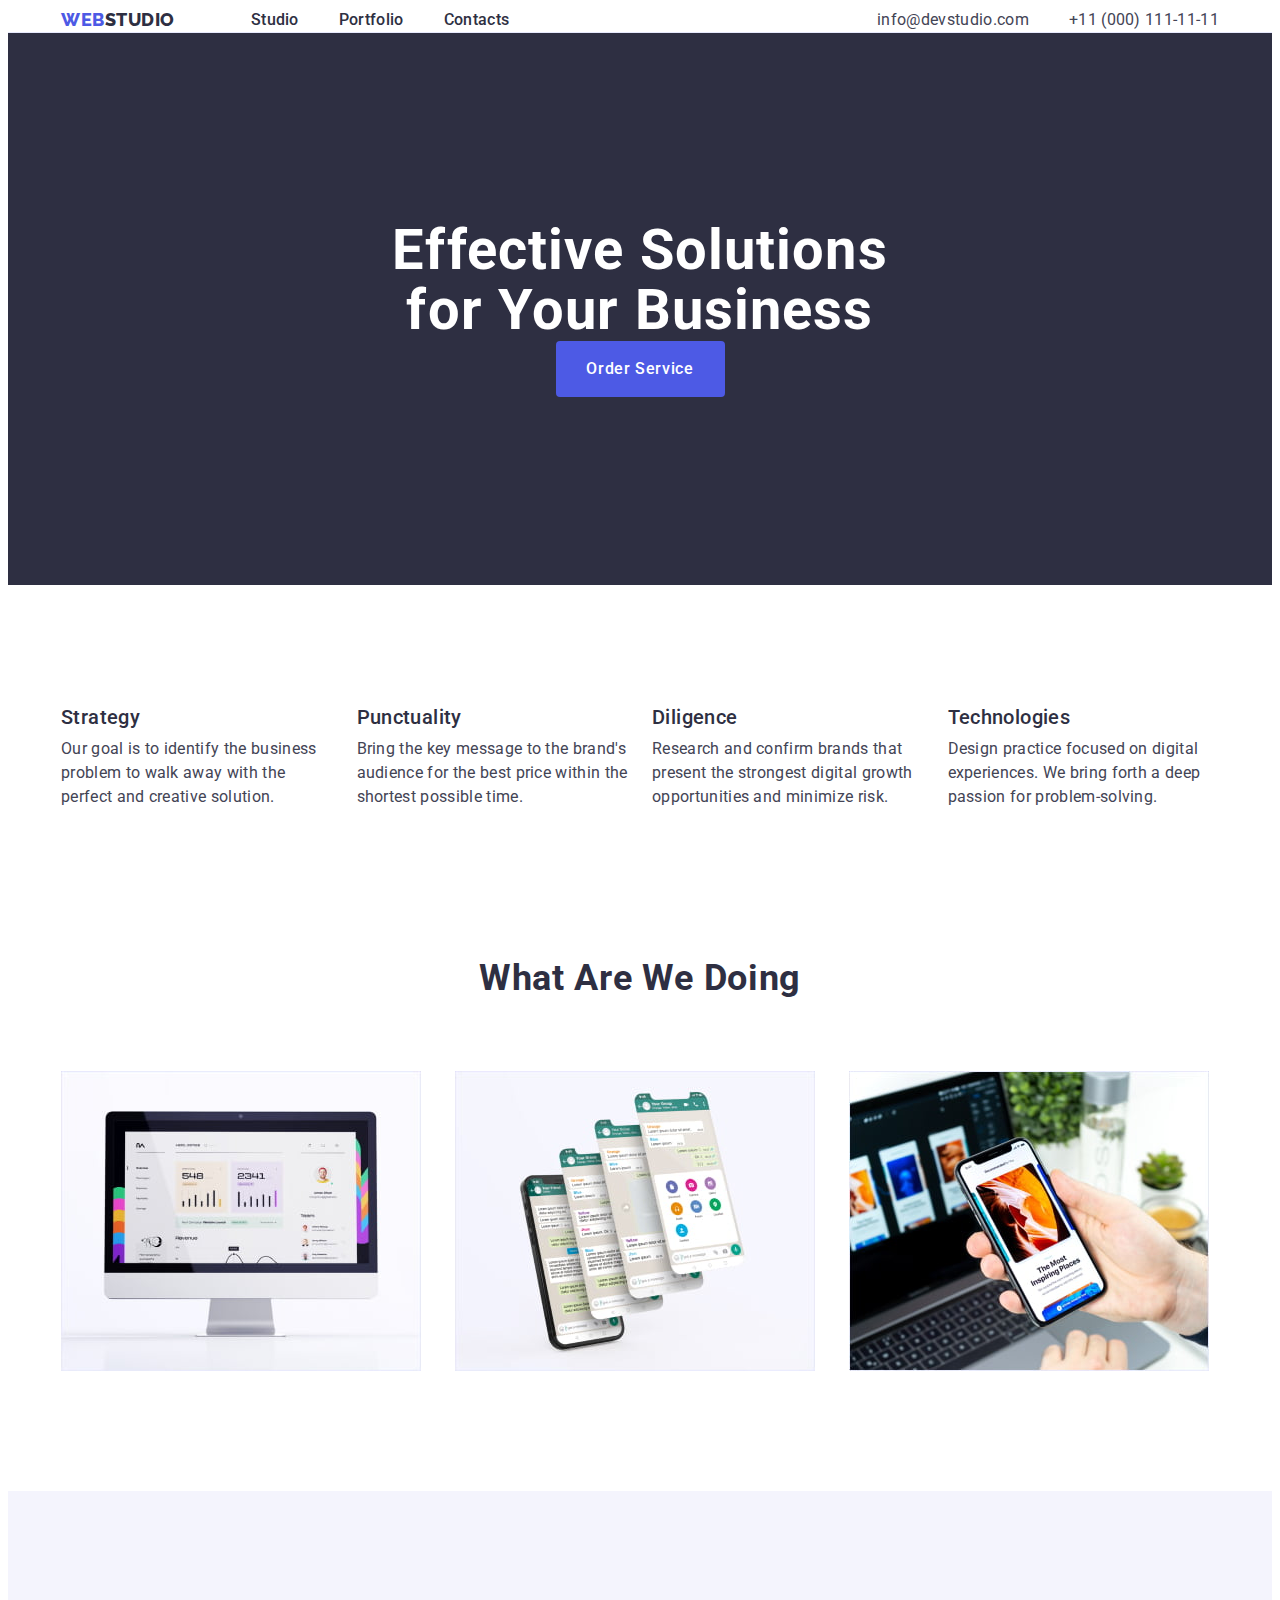
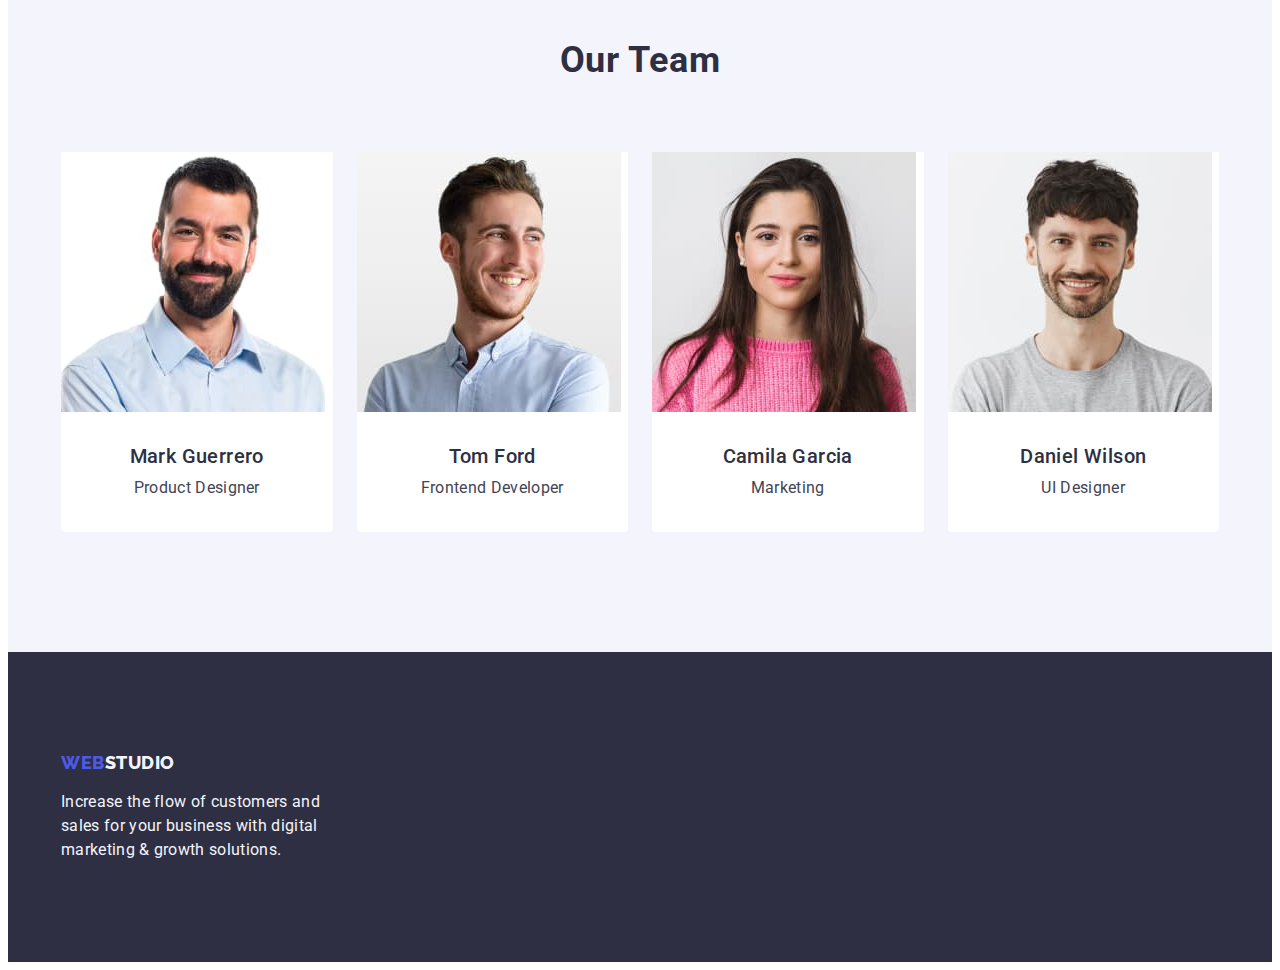
==== commit 92ac7d13: "fixed after mentor's check" ====
--- a/index.html
+++ b/index.html
@@ -151,7 +151,7 @@
                 width="264"
               />
               <div class="card-data">
-                <h3 class="card-title">Tom Ford</h3>
+                <h3 class="card-title team-name">Tom Ford</h3>
                 <p class="card-text team">Frontend Developer</p>
               </div>
             </li>
@@ -163,7 +163,7 @@
                 width="264"
               />
               <div class="card-data">
-                <h3 class="card-title">Camila Garcia</h3>
+                <h3 class="card-title team-name">Camila Garcia</h3>
                 <p class="card-text team">Marketing</p>
               </div>
             </li>
@@ -175,7 +175,7 @@
                 width="264"
               />
               <div class="card-data">
-                <h3 class="card-title">Daniel Wilson</h3>
+                <h3 class="card-title team-name">Daniel Wilson</h3>
                 <p class="card-text team">UI Designer</p>
               </div>
             </li>
